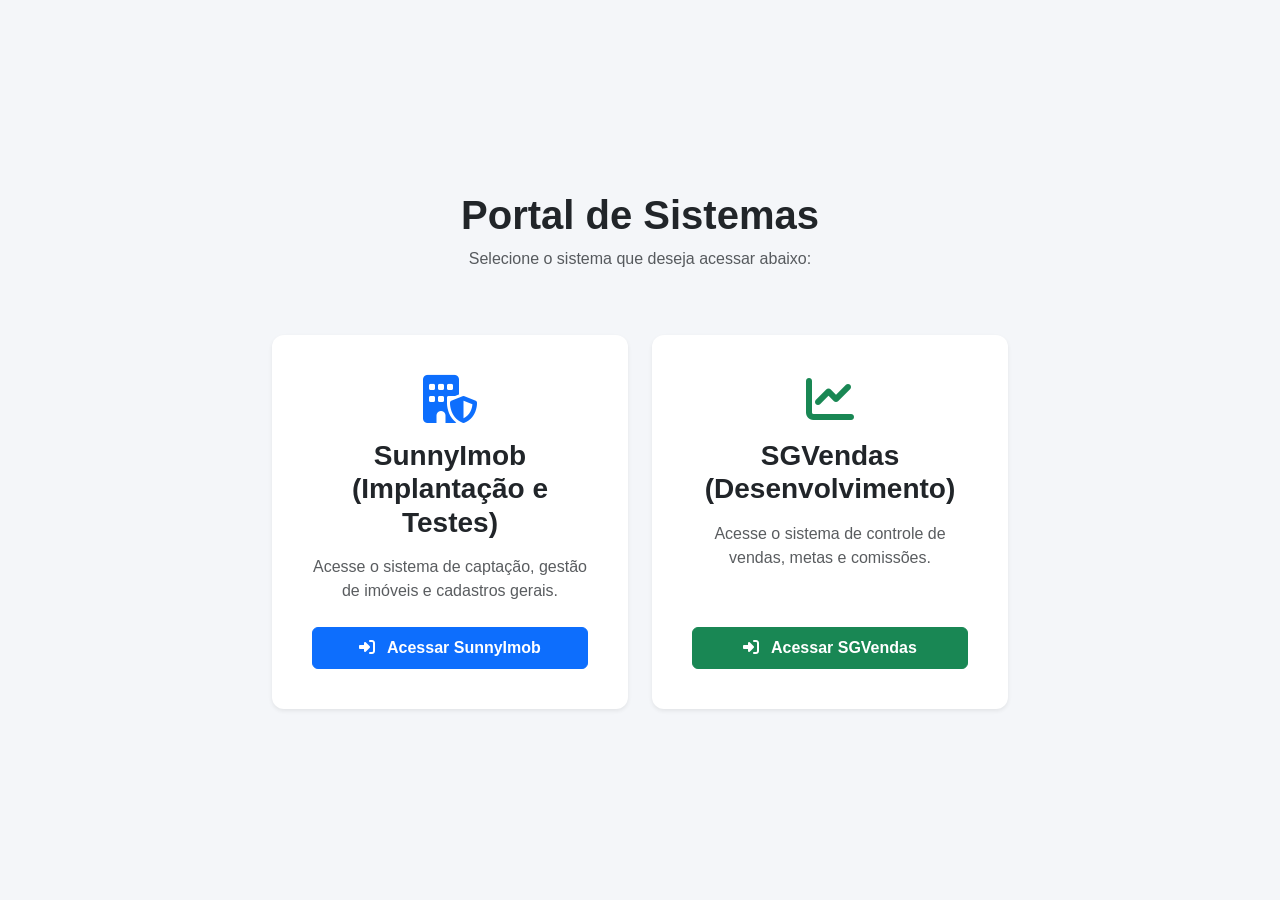
==== index.html @ 2bfbccb8 "Commit pos publicacao Hotlink SunnyImob.com.br" ====
<!DOCTYPE html>
<html lang="pt-BR">
<head>
    <meta charset="UTF-8">
    <meta name="viewport" content="width=device-width, initial-scale=1.0">
    <title>Painel de Sistemas - SunnyImob</title>
    <!-- Bootstrap 5 CSS -->
    <link href="https://cdn.jsdelivr.net/npm/bootstrap@5.3.2/dist/css/bootstrap.min.css" rel="stylesheet">
    <!-- FontAwesome para ícones -->
    <link rel="stylesheet" href="https://cdnjs.cloudflare.com/ajax/libs/font-awesome/6.4.2/css/all.min.css">
    <style>
        body {
            background-color: #f4f6f9;
            font-family: 'Segoe UI', Tahoma, Geneva, Verdana, sans-serif;
            height: 100vh;
            display: flex;
            align-items: center;
        }
        .card-system {
            transition: transform 0.2s ease-in-out, box-shadow 0.2s ease-in-out;
            border: none;
            border-radius: 12px;
        }
        .card-system:hover {
            transform: translateY(-5px);
            box-shadow: 0 10px 20px rgba(0,0,0,0.1);
        }
        .card-icon {
            font-size: 3rem;
            margin-bottom: 1rem;
        }
    </style>
</head>
<body>

    <div class="container">
        <div class="row justify-content-center text-center mb-5">
            <div class="col-md-8">
                <h1 class="fw-bold text-dark">Portal de Sistemas</h1>
                <p class="text-muted">Selecione o sistema que deseja acessar abaixo:</p>
            </div>
        </div>

        <div class="row justify-content-center g-4">
            <!-- Card 1: SunnyImob -->
            <div class="col-md-5 col-lg-4">
                <div class="card card-system shadow-sm h-100 p-4 text-center bg-white">
                    <div class="card-body d-flex flex-column align-items-center">
                        <i class="fa-solid fa-building-shield card-icon text-primary"></i>
                        <h3 class="card-title fw-bold text-dark mb-3">SunnyImob (Implantação e Testes)</h3>
                        <p class="card-text text-muted mb-4">Acesse o sistema de captação, gestão de imóveis e cadastros gerais.</p>
                        <a href="https://sunnyimob.com.br/orlasunny/login_p1.php" target="_blank" class="btn btn-primary w-100 py-2 mt-auto fw-semibold">
                            <i class="fa-solid fa-right-to-bracket me-2"></i> Acessar SunnyImob
                        </a>
                    </div>
                </div>
            </div>

            <!-- Card 2: SGVendas -->
            <div class="col-md-5 col-lg-4">
                <div class="card card-system shadow-sm h-100 p-4 text-center bg-white">
                    <div class="card-body d-flex flex-column align-items-center">
                        <i class="fa-solid fa-chart-line card-icon text-success"></i>
                        <h3 class="card-title fw-bold text-dark mb-3">SGVendas (Desenvolvimento)</h3>
                        <p class="card-text text-muted mb-4">Acesse o sistema de controle de vendas, metas e comissões.</p>
                        <a href="https://sunnyimob.com.br/orlasgvendas/gestao_login.php" target="_blank" class="btn btn-success w-100 py-2 mt-auto fw-semibold">
                            <i class="fa-solid fa-right-to-bracket me-2"></i> Acessar SGVendas
                        </a>
                    </div>
                </div>
            </div>
        </div>
    </div>

    <!-- Bootstrap 5 JS Bundle -->
    <script src="
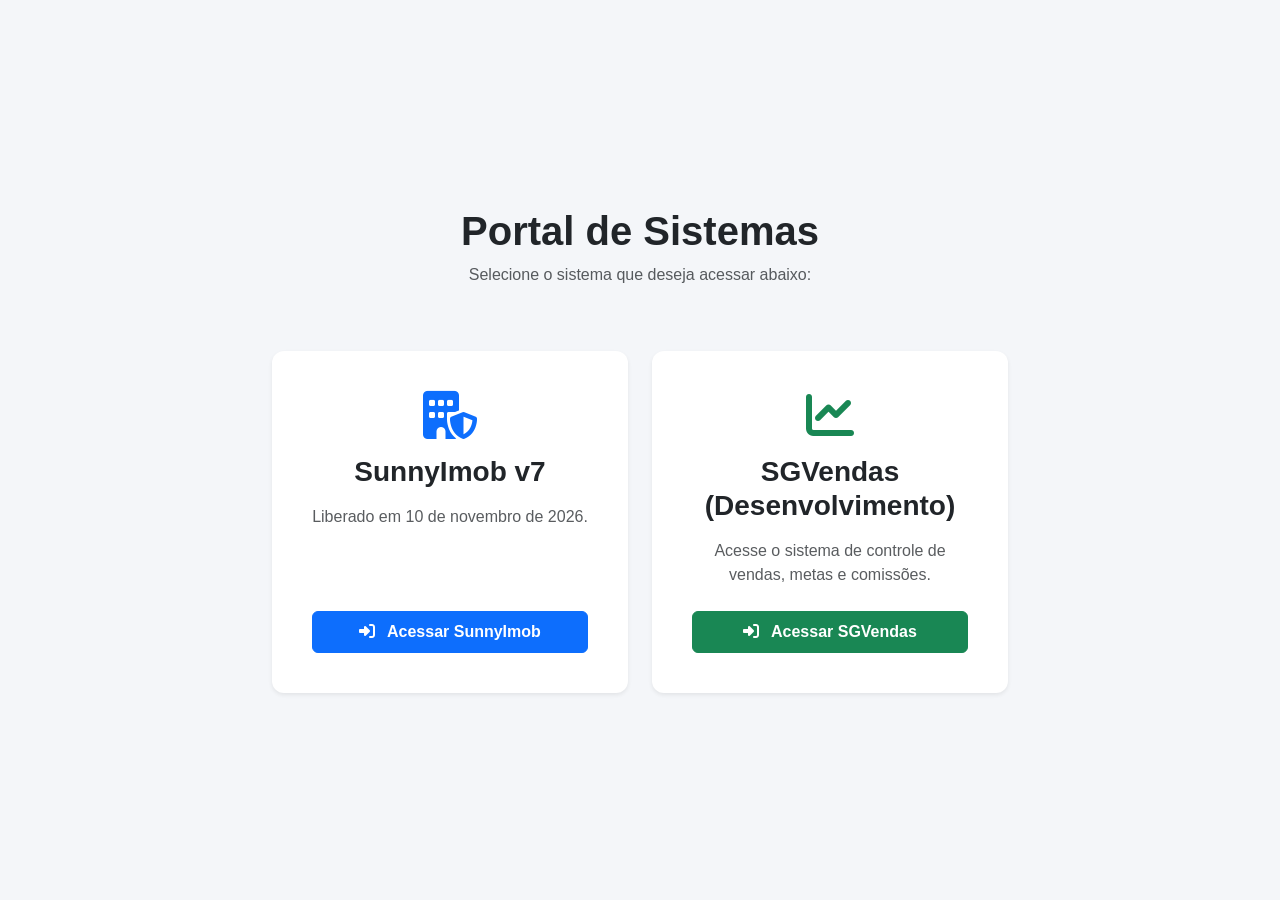
==== commit c9fe115e: "Commit diario" ====
--- a/index.html
+++ b/index.html
@@ -47,8 +47,8 @@
                 <div class="card card-system shadow-sm h-100 p-4 text-center bg-white">
                     <div class="card-body d-flex flex-column align-items-center">
                         <i class="fa-solid fa-building-shield card-icon text-primary"></i>
-                        <h3 class="card-title fw-bold text-dark mb-3">SunnyImob (Implantação e Testes)</h3>
-                        <p class="card-text text-muted mb-4">Acesse o sistema de captação, gestão de imóveis e cadastros gerais.</p>
+                        <h3 class="card-title fw-bold text-dark mb-3">SunnyImob v7</h3>
+                        <p class="card-text text-muted mb-4">Liberado em 10 de novembro de 2026.</p>
                         <a href="https://sunnyimob.com.br/orlasunny/login_p1.php" target="_blank" class="btn btn-primary w-100 py-2 mt-auto fw-semibold">
                             <i class="fa-solid fa-right-to-bracket me-2"></i> Acessar SunnyImob
                         </a>
